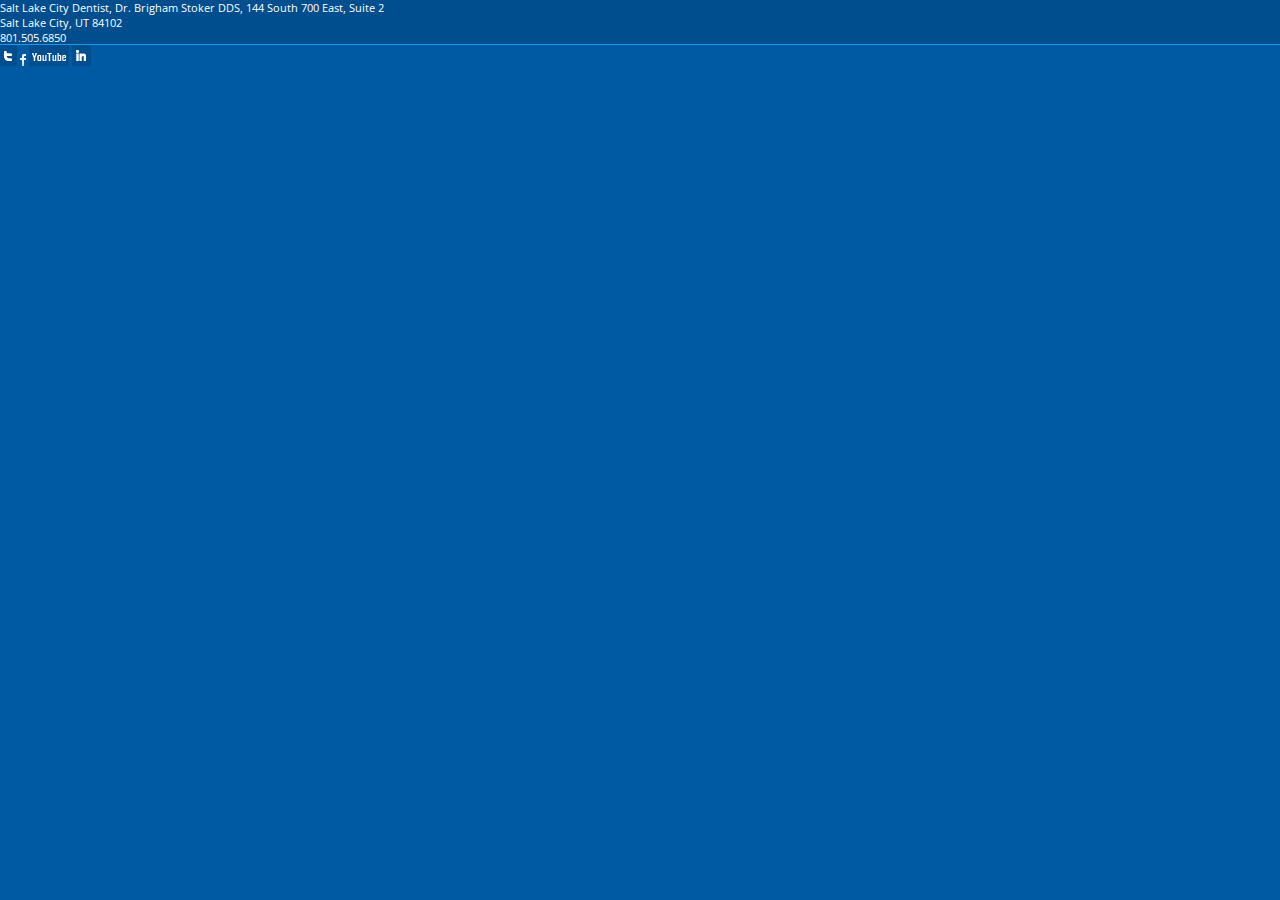
==== dental-site-clone/index.html @ 29b71ad8 "Renamed dental site dir. Began header" ====
<!DOCTYPE html>
<html lang="en">
<head>
  <meta charset="UTF-8">
  <title>Dental Site Clone</title>
  <link rel="stylesheet" src="//normalize-css.googlecode.com/svn/trunk/normalize.css" />
  <link rel="stylesheet" href="style.css">
  <link href='https://fonts.googleapis.com/css?family=Open+Sans:400,600' rel='stylesheet' type='text/css'>
</head>
<body>

  <header>
    <div class="row">
      Salt Lake City Dentist, Dr. Brigham Stoker DDS, 144 South 700 East, Suite 2
    </div>
    <div class="row">
      <div class="pipe">
        Salt Lake City, UT 84102
      </div>
      <div class="pipe">
        801.505.6850
      </div>
      <div class="pipe">
        <img src="images/twitter.png" alt="">
        <img src="images/facebook.png" alt="">
        <img src="images/youtube.png" alt="">
        <img src="images/in_contact.png" alt="">
      </div>
    </div>


  </header>


  <footer></footer>
</body>
</html>
---- dental-site-clone/style.css ----
* {
  box-sizing: border-box;
}

html, body {
  background-color: #005AA3;
  width: 100%;
  height: 100%;
  margin: 0;
  padding: 0;
  font-family: 'Open Sans', sans-serif;
  margin-bottom: -60px;
}

a {
  text-decoration: none;
}
a:hover {
  font-weight: 600;
}
header {
  background-color: #004E8E;
  height: 45px;
  border-bottom: 1px solid rgb(31, 153, 231);
  font-size: 11px;
  color: white;
}

.sticky-right{
  float: right;
}

.container {
  width: 80%;
  margin: 0 auto;
  min-height: 100px;
  margin-top: 20px;
  border-radius: 2px;
  text-align: center;
  background-color: white;
}

  .container img {
    max-width: 100%;
  }

@media (max-width: 600px) {
  header {
    text-align: center;
  }

  header a.sticky-right {
    display: none;
  }
}

@media (max-width:699px) and (min-width:600px) {
    header a.sticky-right {
        position: fixed;
        bottom: 0;
        right: 0;
    }
}​
footer {
  clear: both;
  height:60px;
  background-color: black;
}
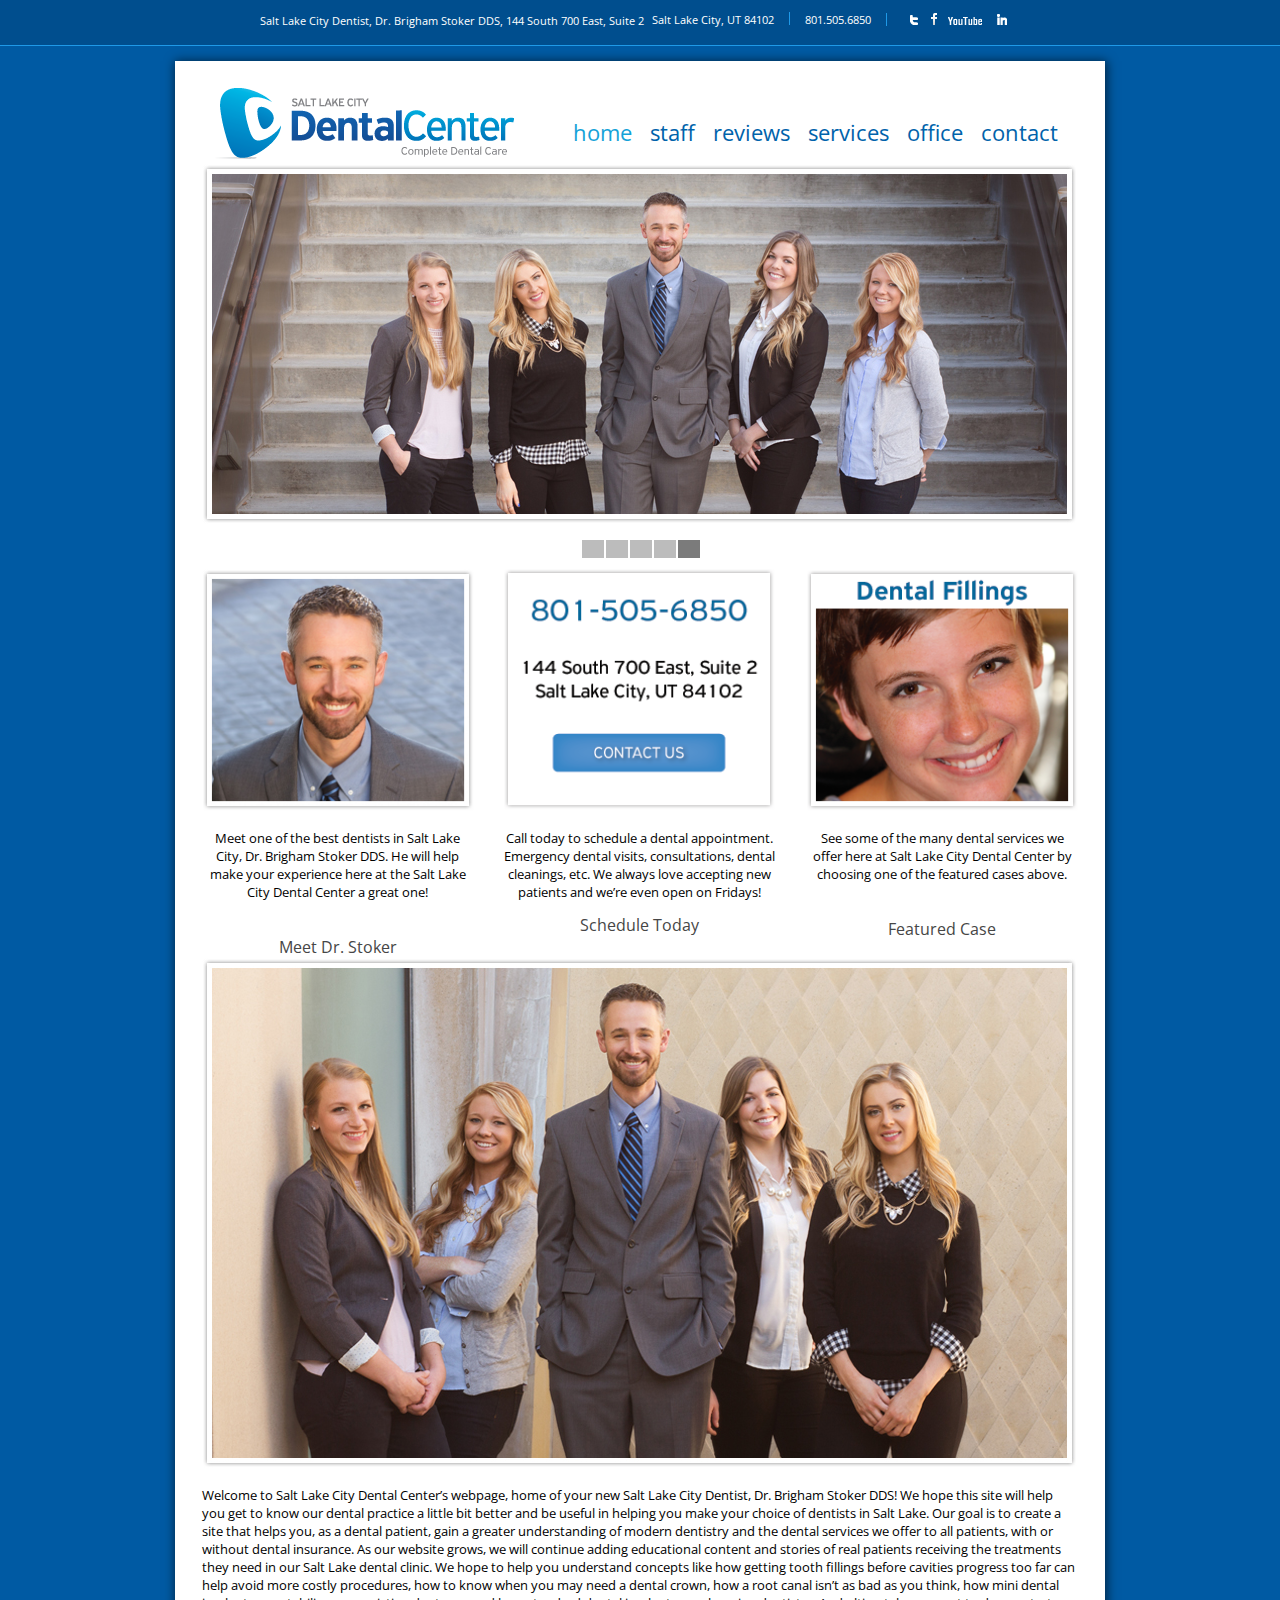
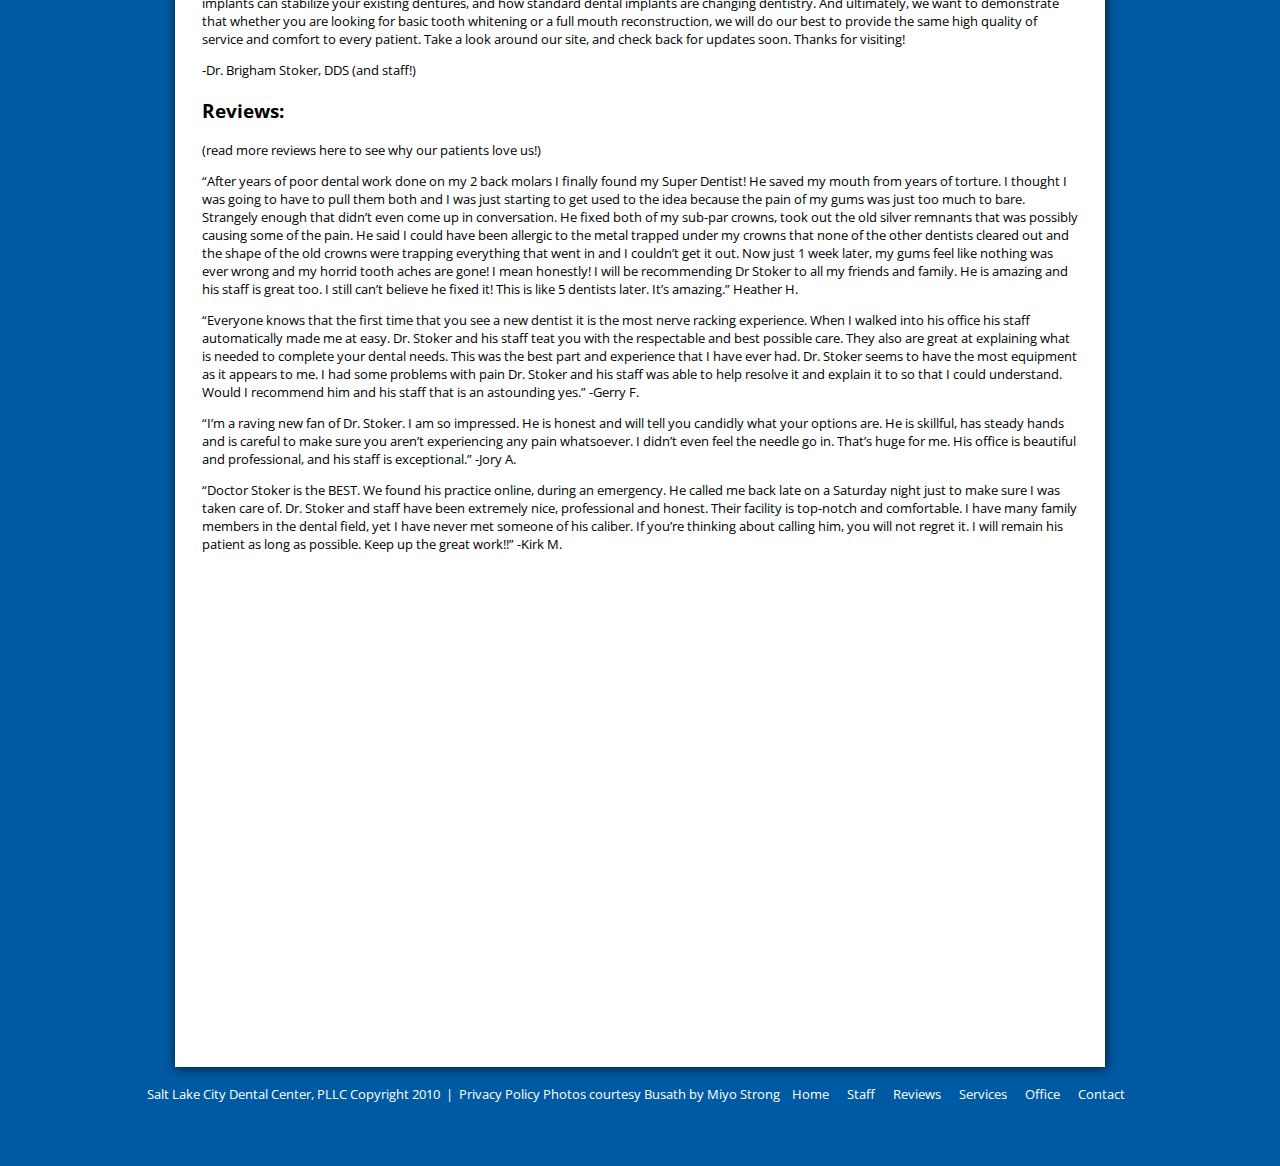
==== commit 095285bb: "Finished dental site clone" ====
--- a/dental-site-clone/index.html
+++ b/dental-site-clone/index.html
@@ -20,7 +20,7 @@
       <div class="pipe">
         801.505.6850
       </div>
-      <div class="pipe">
+      <div class="pipe" id="social">
         <img src="images/twitter.png" alt="">
         <img src="images/facebook.png" alt="">
         <img src="images/youtube.png" alt="">
@@ -30,8 +30,67 @@
 
 
   </header>
+  <div class="main-contain">
+    <img id="logo" src="images/logo.png" alt="">
+    <img src="images/button.png" alt="" class="burger">
+    <nav>
+      <ul class="nav">
+        <li class="item">home</li>
+        <li class="item">staff</li>
+        <li class="item">reviews</li>
+        <li class="item">services</li>
+        <li class="item">office</li>
+        <li class="item">contact</li>
+      </ul>
+    </nav>
+    <img src="images/staff.jpg" alt="">
+    <img class="bullets" src="images/bullets.png" alt="">
+    <div class="row">
+      <div class="col">
+        <img src="images/headshot.jpg" alt="">
+        <p>Meet one of the best dentists in Salt Lake City, Dr. Brigham Stoker DDS. He will help make your experience here at the Salt Lake City Dental Center a great one!</p>
+        <a href="#"><br>Meet Dr. Stoker</a>
+      </div>
+      <div class="col">
+        <img src="images/contact.png" alt="">
+        <p>Call today to schedule a dental appointment. Emergency dental visits, consultations, dental cleanings, etc. We always love accepting new patients and we’re even open on Fridays!</p>
+        <a href="#">Schedule Today</a>
+      </div>
+      <div class="col">
+        <img src="images/fillings.png" alt="">
+        <p>See some of the many dental services we offer here at Salt Lake City Dental Center by choosing one of the featured cases above.<br></p>
+        <a href="#"><br>Featured Case</a>
+      </div>
+    </div>
+    <img src="images/staff2.jpg" alt="">
+    <div class="textacular">
+      <p>Welcome to Salt Lake City Dental Center’s webpage, home of your new Salt Lake City Dentist, Dr. Brigham Stoker DDS! We hope this site will help you get to know our dental practice a little bit better and be useful in helping you make your choice of dentists in Salt Lake. Our goal is to create a site that helps you, as a dental patient, gain a greater understanding of modern dentistry and the dental services we offer to all patients, with or without dental insurance. As our website grows, we will continue adding educational content and stories of real patients receiving the treatments they need in our Salt Lake dental clinic.  We hope to help you understand concepts like how getting tooth fillings before cavities progress too far can help avoid more costly procedures, how to know when you may need a dental crown, how a root canal isn’t as bad as you think, how mini dental implants can stabilize your existing dentures, and how standard dental implants are changing dentistry. And ultimately, we want to demonstrate that whether you are looking for basic tooth whitening or a full mouth reconstruction, we will do our best to provide the same high quality of service and comfort to every patient. Take a look around our site, and check back for updates soon. Thanks for visiting!</p>
+      <p>-Dr. Brigham Stoker, DDS  (and staff!)</p>
+      <h3>Reviews:</h3>
+      <p>(read more reviews here to see why our patients love us!)</p>
+      <p>“After years of poor dental work done on my 2 back molars I finally found my Super Dentist! He saved my mouth from years of torture. I thought I was going to have to pull them both and I was just starting to get used to the idea because the pain of my gums was just too much to bare. Strangely enough that didn’t even come up in conversation. He fixed both of my sub-par crowns, took out the old silver remnants that was possibly causing some of the pain. He said I could have been allergic to the metal trapped under my crowns that none of the other dentists cleared out and the shape of the old crowns were trapping everything that went in and I couldn’t get it out. Now just 1 week later, my gums feel like nothing was ever wrong and my horrid tooth aches are gone! I mean honestly! I will be recommending Dr Stoker to all my friends and family. He is amazing and his staff is great too. I still can’t believe he fixed it! This is like 5 dentists later. It’s amazing.” Heather H.</p>
+      <p>“Everyone knows that the first time that you see a new dentist it is the most nerve racking experience. When I walked into his office his staff automatically made me at easy. Dr. Stoker and his staff teat you with the respectable and best possible care. They also are great at explaining what is needed to complete your dental needs. This was the best part and experience that I have ever had. Dr. Stoker seems to have the most equipment as it appears to me. I had some problems with pain Dr. Stoker and his staff was able to help resolve it and explain it to so that I could understand. Would I recommend him and his staff that is an astounding yes.” -Gerry F.</p>
+      <p> “I’m a raving new fan of Dr. Stoker. I am so impressed. He is honest and will tell you candidly what your options are. He is skillful, has steady hands and is careful to make sure you aren’t experiencing any pain whatsoever. I didn’t even feel the needle go in. That’s huge for me. His office is beautiful and professional, and his staff is exceptional.” -Jory A.</p>
+      <p>“Doctor Stoker is the BEST. We found his practice online, during an emergency. He called me back late on a Saturday night just to make sure I was taken care of. Dr. Stoker and staff have been extremely nice, professional and honest. Their facility is top-notch and comfortable. I have many family members in the dental field, yet I have never met someone of his caliber. If you’re thinking about calling him, you will not regret it. I will remain his patient as long as possible. Keep up the great work!!” -Kirk M.</p>
+    </div>
+    <iframe src="http://www.youtube.com/embed/7FRccHMF32s" frameborder="0"></iframe>
+
+  </div>
 
 
-  <footer></footer>
+  <footer>
+    <div class="ft-row">Salt Lake City Dental Center, PLLC Copyright 2010&nbsp; | &nbsp;Privacy Policy</div>
+    <div class="ft-row">Photos courtesy Busath by Miyo Strong</div>
+    <div class="ft-row">
+      <ul class="nav">
+        <li class="item">Home</li>
+        <li class="item">Staff</li>
+        <li class="item">Reviews</li>
+        <li class="item">Services</li>
+        <li class="item">Office</li>
+        <li class="item">Contact</li>
+      </ul>
+    </div>
+  </footer>
 </body>
 </html>
--- a/dental-site-clone/style.css
+++ b/dental-site-clone/style.css
@@ -18,51 +18,184 @@
 a:hover {
   font-weight: 600;
 }
+img {
+  max-width: 100%;
+}
 header {
+  position: relative;
+  padding-bottom: 7px;
+  margin-bottom: 15px;
+  text-align: center;
   background-color: #004E8E;
-  height: 45px;
   border-bottom: 1px solid rgb(31, 153, 231);
   font-size: 11px;
   color: white;
 }
-
-.sticky-right{
+header div.row {
+  display: flex;
+  justify-content: center;
+}
+
+header div.row:first-child {
+  margin-bottom: 4px;
+  padding-top: 11px;
+  padding-bottom: 8px;
+  background-color: #005AA3;
+}
+
+header div.row:last-child {
+  align-items: center;
+  padding-bottom: 5px;
+}
+
+/******* Phone, address and social *******/
+
+div.pipe {
+  display: inline-block;
+  height: 13px;
+  overflow: visible;
+  padding: 0 15px;
+  position: relative;
+  top: 1px;
+}
+div.pipe:first-child {
+  border-right: 1px solid rgb(31, 153, 231);
+}
+div#social {
+  display: inline-flex;
+  align-items: center;
+  margin-top: 3px;
+  border-left: 1px solid rgb(31, 153, 231);
+  top: 0;
+}
+#social img {
+  margin: 0 4px;
+}
+/*********************************/
+/******* Main content area *******/
+
+.main-contain {
+  width: 95%;
+  min-height: 100%;
+  margin: 0 auto;
+  margin-top: 5px;
+  margin-bottom: 9px;
+  padding: 27px;
+  background-color: white;
+  box-shadow: 1px 1px 10px 1px rgba(0, 0, 0, 0.6);
+}
+
+#logo {
+  width: 265px;
+}
+img.burger {
   float: right;
-}
-
-.container {
-  width: 80%;
-  margin: 0 auto;
-  min-height: 100px;
-  margin-top: 20px;
-  border-radius: 2px;
+  position: relative;
+  top: 9px;
+  right: 2px;
+}
+nav {
+  display: none;
+}
+img.bullets {
+  display: block;
+  margin: 8px auto;
+}
+ul.nav {
+  display: inline-flex;
+  justify-content: space-around;
+  list-style-type: none;
+  margin: 0;
+  padding: 0;
+}
+.main-contain .nav {
+  font-size: 22px;
+  color: #0063AB;
+}
+.main-contain .nav li {
+  padding: 0 9px;
+}
+.main-contain .nav li:first-child {
+  color: #13A2D8;
+}
+
+/******* Responsive columns *******/
+
+.main-contain div.row {
+  width: 100%;
+  /*background-color: rgba(214, 124, 106, 0.68);*/
+}
+div.col {
   text-align: center;
-  background-color: white;
-}
-
-  .container img {
-    max-width: 100%;
-  }
-
-@media (max-width: 600px) {
-  header {
-    text-align: center;
-  }
-
-  header a.sticky-right {
+}
+@media (min-width: 768px) {
+  div.row {
+    display: flex;
+    justify-content: space-between;
+  }
+  div.col {
+    display: inline-block;
+    max-width: 31%;
+  }
+}
+.row .col a {
+  color: #464646;
+  font-weight: 600px;
+}
+
+@media (min-width: 955px) {
+  header div.row {
+    display: inline-flex;
+  }
+
+  header div.row:first-child {
+    background-color: #004E8E;
+    position: relative;
+    top: 2px;
+    left: 10px;
+  }
+  .main-contain {
+    width: 930px;
+  }
+  #logo {
+    width: 316px;
+  }
+  img.burger {
     display: none;
   }
-}
-
-@media (max-width:699px) and (min-width:600px) {
-    header a.sticky-right {
-        position: fixed;
-        bottom: 0;
-        right: 0;
-    }
-}​
+  nav {
+    display: block;
+    float: right;
+    position: relative;
+    right: 11px;
+    top: 29px;
+  }
+
+}
+
+.main-contain p {
+  font-size: 13px;
+}
+iframe {
+  width: 100%;
+  height: 469px;
+}
+
 footer {
   clear: both;
-  height:60px;
-  background-color: black;
-}
+  height:90px;
+  color: white;
+  font-size: 13px;
+  text-align: center;
+  /*background-color: black;*/
+}
+footer div {
+  display: inline-block;
+  margin: 0 auto;
+}
+footer .nav {
+  color: white;
+}
+footer .nav li {
+  margin: 9px;
+}
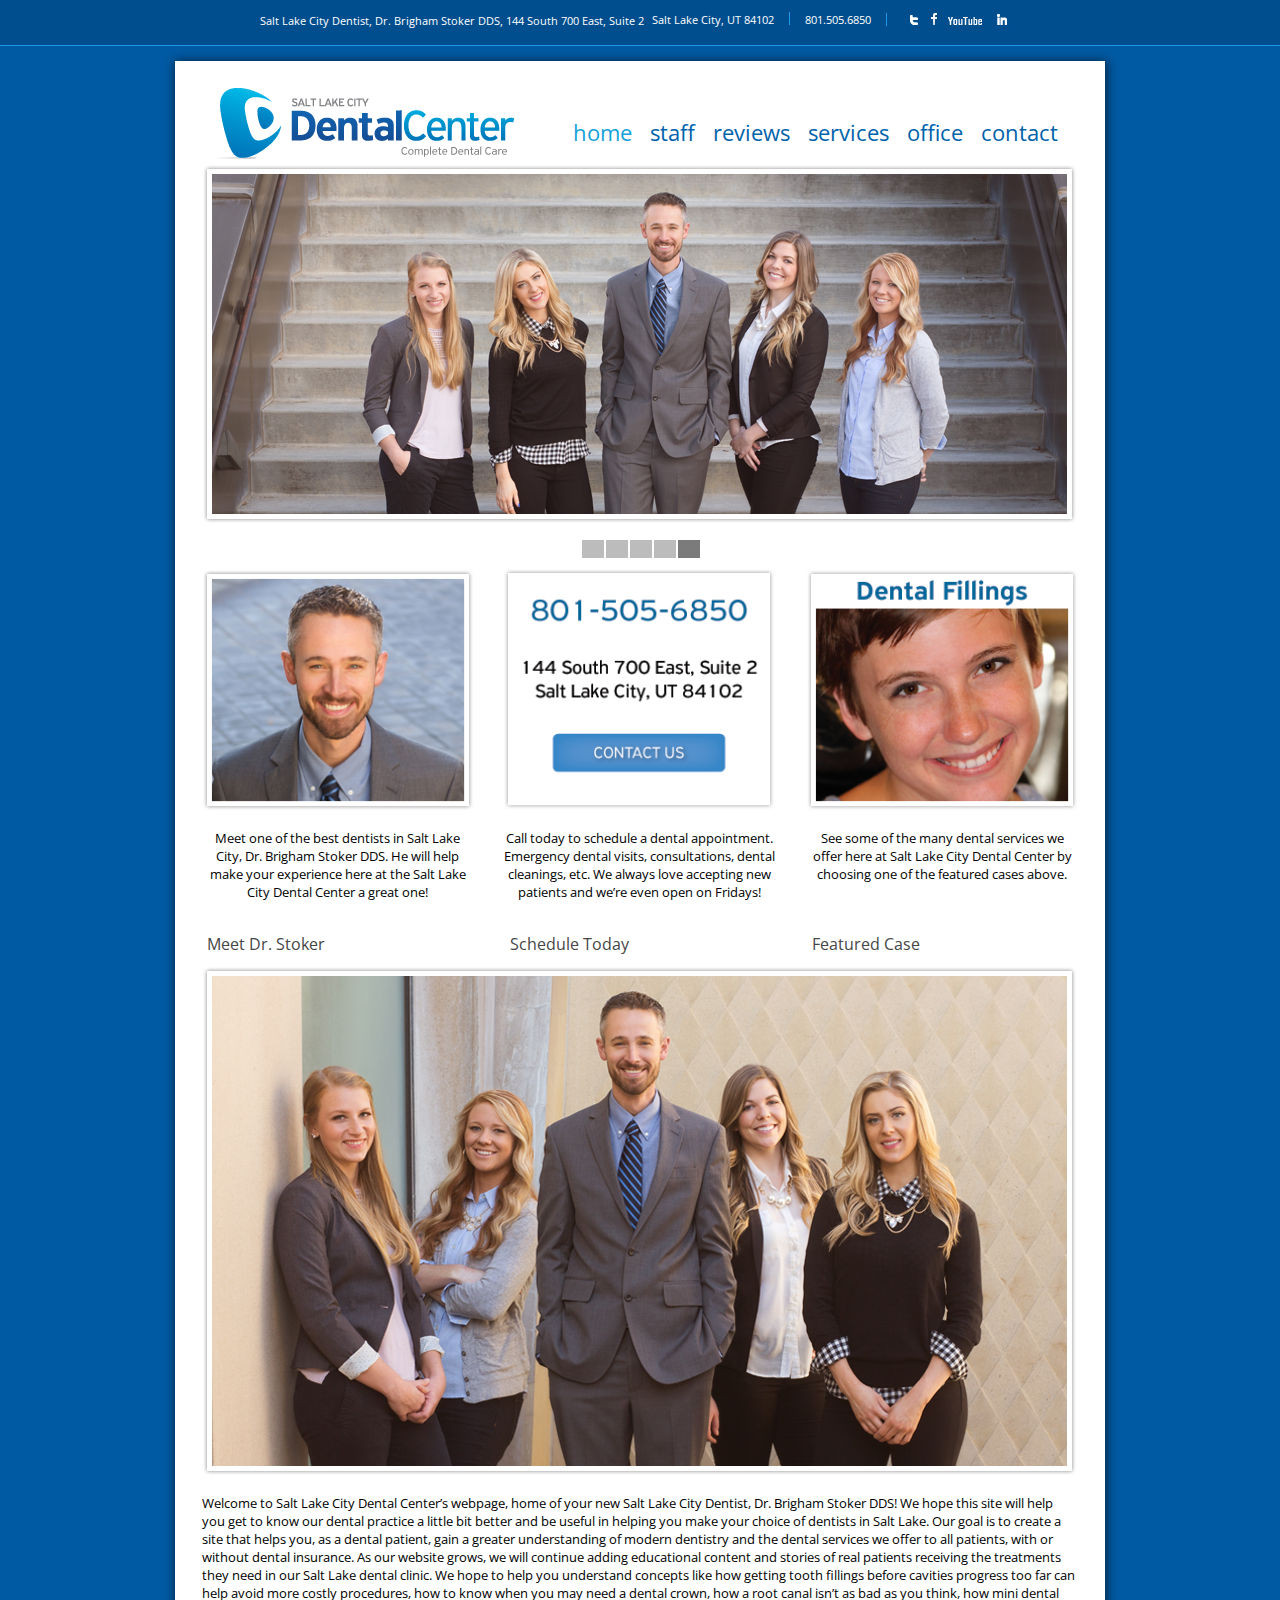
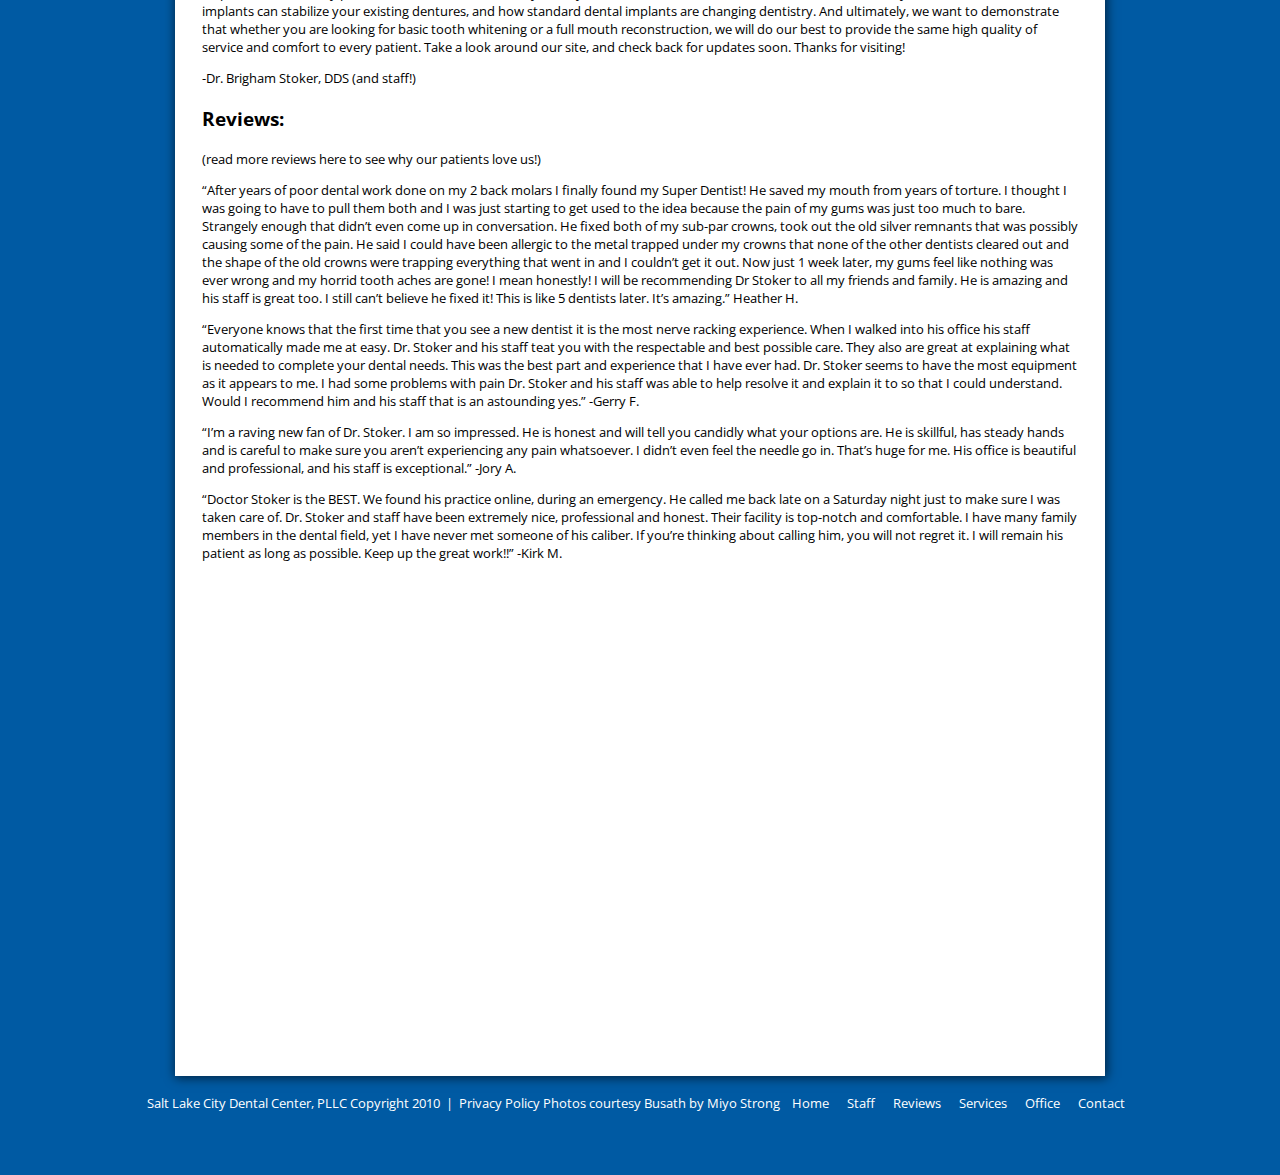
==== commit 38d6f858: "Fixed positioning of anchors inside responsive columns" ====
--- a/dental-site-clone/index.html
+++ b/dental-site-clone/index.html
@@ -49,7 +49,7 @@
       <div class="col">
         <img src="images/headshot.jpg" alt="">
         <p>Meet one of the best dentists in Salt Lake City, Dr. Brigham Stoker DDS. He will help make your experience here at the Salt Lake City Dental Center a great one!</p>
-        <a href="#"><br>Meet Dr. Stoker</a>
+        <a href="#">Meet Dr. Stoker</a>
       </div>
       <div class="col">
         <img src="images/contact.png" alt="">
@@ -58,8 +58,8 @@
       </div>
       <div class="col">
         <img src="images/fillings.png" alt="">
-        <p>See some of the many dental services we offer here at Salt Lake City Dental Center by choosing one of the featured cases above.<br></p>
-        <a href="#"><br>Featured Case</a>
+        <p>See some of the many dental services we offer here at Salt Lake City Dental Center by choosing one of the featured cases above.</p>
+        <a href="#">Featured Case</a>
       </div>
     </div>
     <img src="images/staff2.jpg" alt="">
--- a/dental-site-clone/style.css
+++ b/dental-site-clone/style.css
@@ -127,6 +127,8 @@
 }
 div.col {
   text-align: center;
+  position: relative;
+  padding-bottom: 6%;
 }
 @media (min-width: 768px) {
   div.row {
@@ -136,6 +138,11 @@
   div.col {
     display: inline-block;
     max-width: 31%;
+  }
+  .row .col a {
+    position: absolute;
+    bottom: 3%;
+    left: 2%;
   }
 }
 .row .col a {
